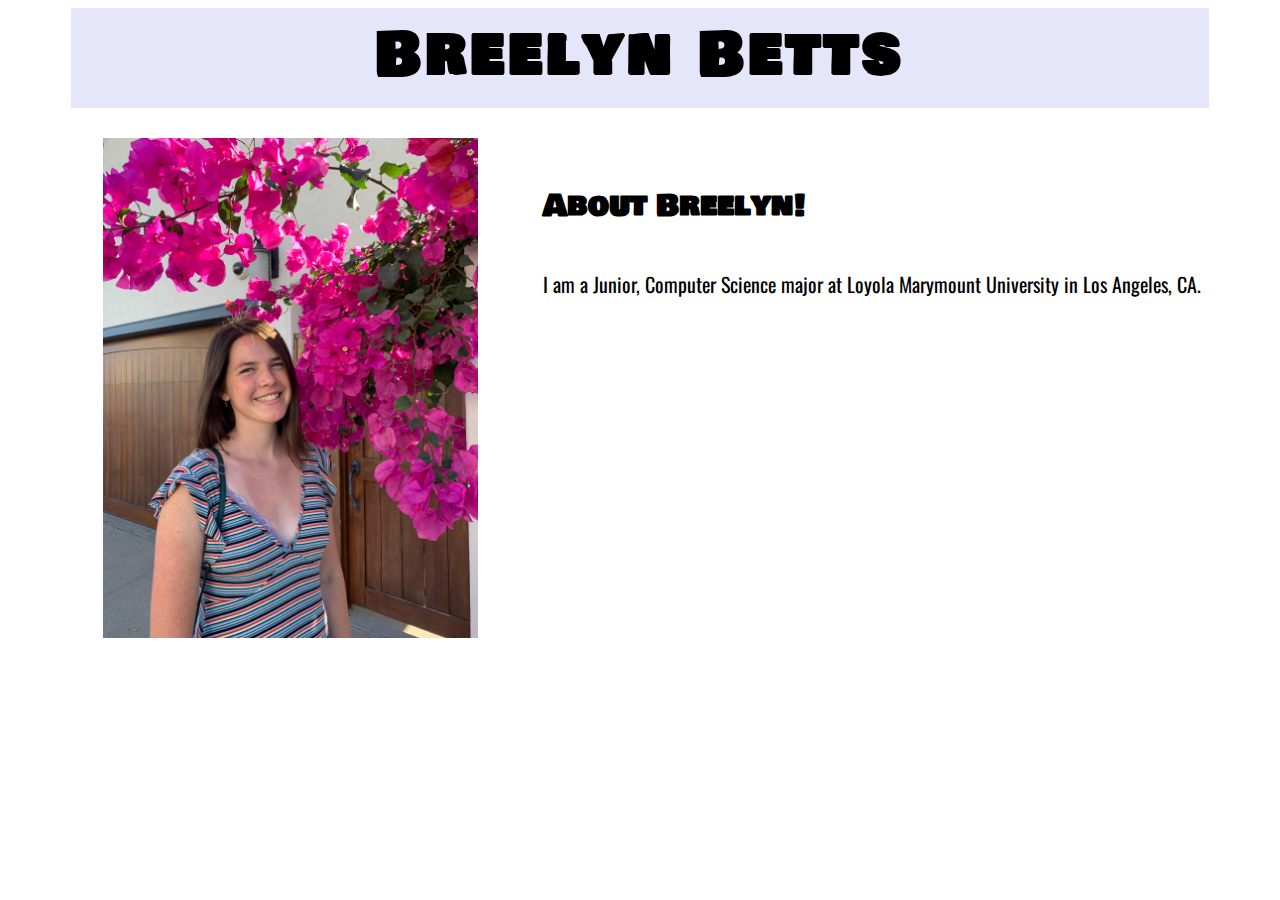
==== index.html @ b9bcabae "updating website with about me info section" ====
<html>
    <head>
        <title>Breelyn Betts' Github Website</title>
        <link rel="stylesheet" type="text/css" href="./main.css">
    </head>
    <body>
        <div class="header">
            <h1>Breelyn Betts</h1>
        </div>

        <div class="about">
            <img src="./profile.jpg" alt="Profile" height="500px">

            <div class="aboutInfo">
                <h4>About Breelyn!</h4>
                <p>
                    I am a Junior, Computer Science major at Loyola Marymount University in Los Angeles, CA. 
                </p>

            </div>

        </div>
        

    </body>
</html>
---- main.css ----
@import url('https://fonts.googleapis.com/css?family=Bowlby+One+SC|Oswald&display=swap');

.header {
    background-color: lavender;
    margin-left: 5%;
    margin-right: 5%;
    height: 100px;
}

h1 {
    font-family: 'Bowlby One SC', cursive;
    text-align: center;
    font-size: 60px;
    letter-spacing: 4px;
    
}

.about {
    display: flex;
}

img {
    margin-left: 7.5%;
    margin-top: 30px;
    margin-right: 30px;
}

.aboutInfo {
    display: inline;
    padding: 35px;
}

h4 {
    font-family: 'Bowlby One SC', cursive;
    font-size: 30px;
}

p {
    font-family: 'Oswald', sans-serif;
    font-size: 20px;
}
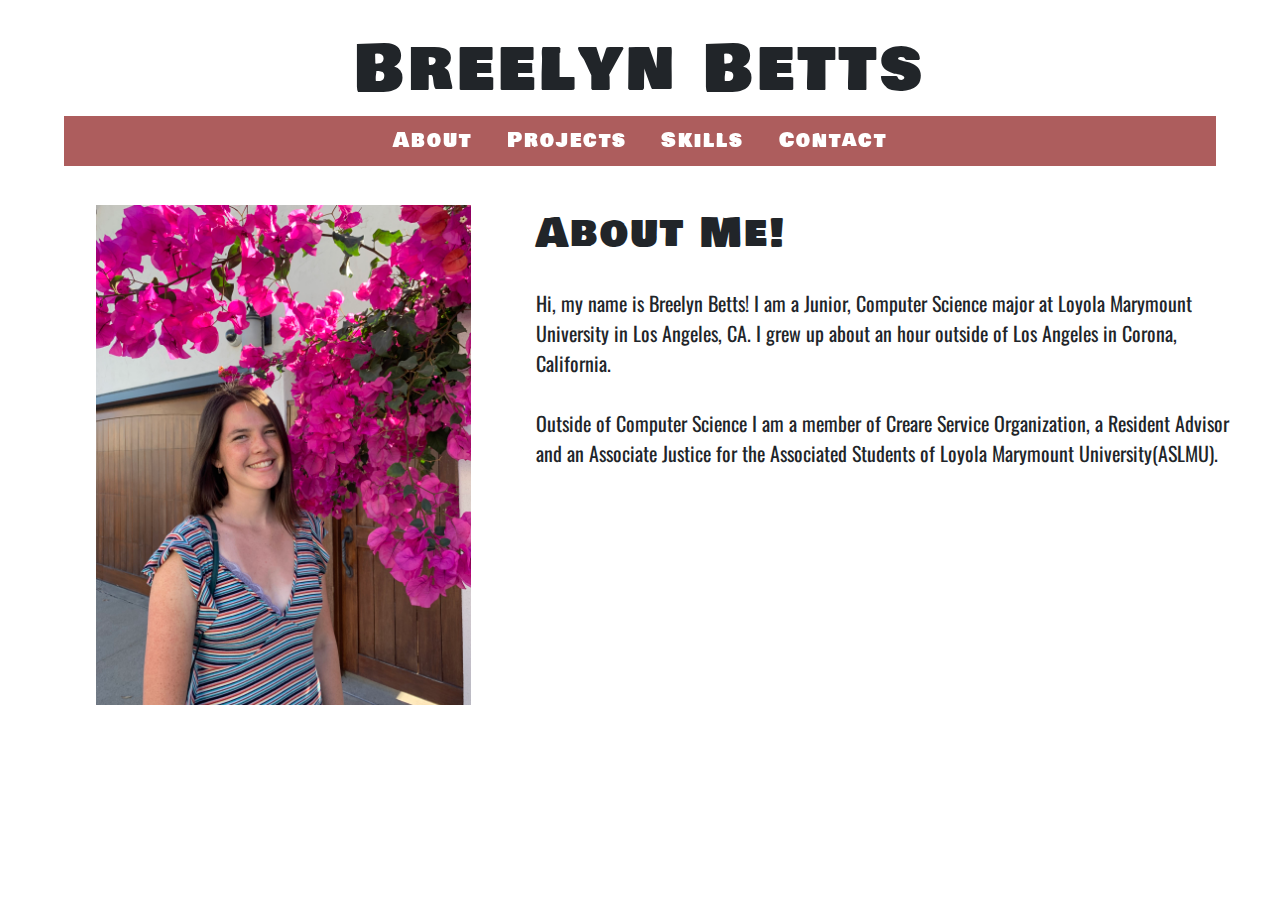
==== commit f8445584: "working on navigation bar and about me section" ====
--- a/index.html
+++ b/index.html
@@ -2,19 +2,33 @@
     <head>
         <title>Breelyn Betts' Github Website</title>
         <link rel="stylesheet" type="text/css" href="./main.css">
+        <link rel="stylesheet" href="https://stackpath.bootstrapcdn.com/bootstrap/4.3.1/css/bootstrap.min.css" integrity="sha384-ggOyR0iXCbMQv3Xipma34MD+dH/1fQ784/j6cY/iJTQUOhcWr7x9JvoRxT2MZw1T" crossorigin="anonymous">
     </head>
     <body>
         <div class="header">
             <h1>Breelyn Betts</h1>
+
+            <nav id="nav" class="navbar navbar-expand-sm bg-none justify-content-center">
+                <ul>
+                    <li><a href="#about">About</a></li>
+                    <li><a href="#">Projects</a></li>
+                    <li><a href="#">Skills</a></li>
+                    <li><a href="#">Contact</a></li>
+                </ul>
+            </nav>
         </div>
 
-        <div class="about">
+        <div id="about">
             <img src="./profile.jpg" alt="Profile" height="500px">
 
             <div class="aboutInfo">
-                <h4>About Breelyn!</h4>
+                <h4>About Me!</h4>
                 <p>
-                    I am a Junior, Computer Science major at Loyola Marymount University in Los Angeles, CA. 
+                    Hi, my name is Breelyn Betts! I am a Junior, Computer Science major at Loyola Marymount University in Los Angeles, CA. 
+                    I grew up about an hour outside of Los Angeles in Corona, California. 
+                    <br><br>
+                    Outside of Computer Science I am a member of Creare Service Organization, a Resident Advisor and an Associate Justice for the 
+                    Associated Students of Loyola Marymount University(ASLMU).
                 </p>
 
             </div>
@@ -22,5 +36,8 @@
         </div>
         
 
+        <script src="https://code.jquery.com/jquery-3.3.1.slim.min.js" integrity="sha384-q8i/X+965DzO0rT7abK41JStQIAqVgRVzpbzo5smXKp4YfRvH+8abtTE1Pi6jizo" crossorigin="anonymous"></script>
+        <script src="https://cdnjs.cloudflare.com/ajax/libs/popper.js/1.14.7/umd/popper.min.js" integrity="sha384-UO2eT0CpHqdSJQ6hJty5KVphtPhzWj9WO1clHTMGa3JDZwrnQq4sF86dIHNDz0W1" crossorigin="anonymous"></script>
+        <script src="https://stackpath.bootstrapcdn.com/bootstrap/4.3.1/js/bootstrap.min.js" integrity="sha384-JjSmVgyd0p3pXB1rRibZUAYoIIy6OrQ6VrjIEaFf/nJGzIxFDsf4x0xIM+B07jRM" crossorigin="anonymous"></script>
     </body>
 </html>--- a/main.css
+++ b/main.css
@@ -1,21 +1,56 @@
 @import url('https://fonts.googleapis.com/css?family=Bowlby+One+SC|Oswald&display=swap');
 
 .header {
-    background-color: lavender;
-    margin-left: 5%;
-    margin-right: 5%;
-    height: 100px;
+    /* background-color: lavender; */
+    position: fixed;
+    width:100%;
+    top:0px;
 }
 
-h1 {
+.header h1 {
     font-family: 'Bowlby One SC', cursive;
     text-align: center;
-    font-size: 60px;
-    letter-spacing: 4px;
-    
+    font-size: 65px;
+    padding-top: 30px;
+    letter-spacing: 4px;  
 }
 
-.about {
+#nav ul {
+    list-style-type: none;
+    margin: 0;
+    padding: 0;
+    overflow: hidden;
+}
+
+.header li {
+    display: inline;
+    font-family: 'Bowlby One SC', cursive;
+    letter-spacing: 2px;
+    font-size: 20px;
+}
+
+.header li a {
+    text-decoration: none;
+    padding: 15px 15px;
+    display:inline-block;
+    color: white;
+}
+
+.header li a:hover {
+    color:black;
+    text-decoration: none;
+}
+
+
+#nav {
+    background-color: #ad5d5d;
+    width: 90%;
+    margin-left:5%;
+    height: 50px;
+}
+
+#about {
+    padding-top: 175px;
     display: flex;
 }
 
@@ -30,12 +65,14 @@
     padding: 35px;
 }
 
-h4 {
+.aboutInfo h4 {
     font-family: 'Bowlby One SC', cursive;
-    font-size: 30px;
+    font-size: 40px;
+    letter-spacing: 2px;
 }
 
-p {
+.aboutInfo p {
+    margin-top: 30px;
     font-family: 'Oswald', sans-serif;
     font-size: 20px;
-}+}
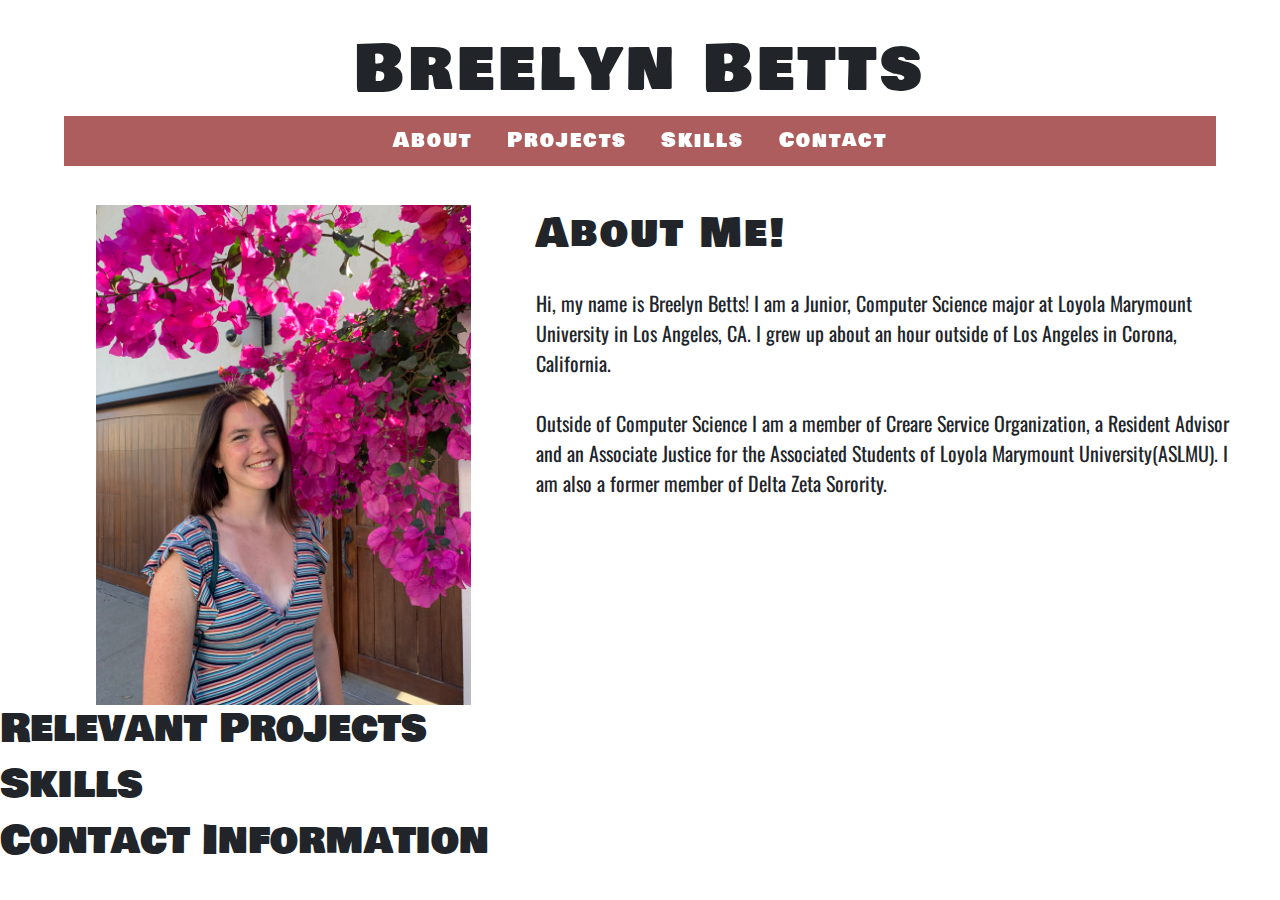
==== commit 8fd1ccd9: "working on adding more info" ====
--- a/index.html
+++ b/index.html
@@ -11,16 +11,15 @@
             <nav id="nav" class="navbar navbar-expand-sm bg-none justify-content-center">
                 <ul>
                     <li><a href="#about">About</a></li>
-                    <li><a href="#">Projects</a></li>
-                    <li><a href="#">Skills</a></li>
-                    <li><a href="#">Contact</a></li>
+                    <li><a href="#projects">Projects</a></li>
+                    <li><a href="#skills">Skills</a></li>
+                    <li><a href="#contact">Contact</a></li>
                 </ul>
             </nav>
         </div>
 
         <div id="about">
             <img src="./profile.jpg" alt="Profile" height="500px">
-
             <div class="aboutInfo">
                 <h4>About Me!</h4>
                 <p>
@@ -28,13 +27,23 @@
                     I grew up about an hour outside of Los Angeles in Corona, California. 
                     <br><br>
                     Outside of Computer Science I am a member of Creare Service Organization, a Resident Advisor and an Associate Justice for the 
-                    Associated Students of Loyola Marymount University(ASLMU).
+                    Associated Students of Loyola Marymount University(ASLMU). I am also a former member of Delta Zeta Sorority. 
                 </p>
 
             </div>
+        </div>
 
+        <div id="projects">
+            <h3>Relevant Projects</h3>
         </div>
         
+        <div id="skills">
+            <h3>Skills</h3>
+        </div>
+
+        <div id="contact">
+            <h3>Contact Information</h3>
+        </div>
 
         <script src="https://code.jquery.com/jquery-3.3.1.slim.min.js" integrity="sha384-q8i/X+965DzO0rT7abK41JStQIAqVgRVzpbzo5smXKp4YfRvH+8abtTE1Pi6jizo" crossorigin="anonymous"></script>
         <script src="https://cdnjs.cloudflare.com/ajax/libs/popper.js/1.14.7/umd/popper.min.js" integrity="sha384-UO2eT0CpHqdSJQ6hJty5KVphtPhzWj9WO1clHTMGa3JDZwrnQq4sF86dIHNDz0W1" crossorigin="anonymous"></script>
--- a/main.css
+++ b/main.css
@@ -1,7 +1,7 @@
 @import url('https://fonts.googleapis.com/css?family=Bowlby+One+SC|Oswald&display=swap');
 
 .header {
-    /* background-color: lavender; */
+    background-color: white;
     position: fixed;
     width:100%;
     top:0px;
@@ -76,3 +76,17 @@
     font-family: 'Oswald', sans-serif;
     font-size: 20px;
 }
+
+#projects h3 {
+    font-family: 'Bowlby One SC', cursive;
+    font-size: 40px;
+}
+
+#skills h3 {
+    font-family: 'Bowlby One SC', cursive;
+    font-size: 40px;
+}
+#contact h3 {
+    font-family: 'Bowlby One SC', cursive;
+    font-size: 40px;
+}
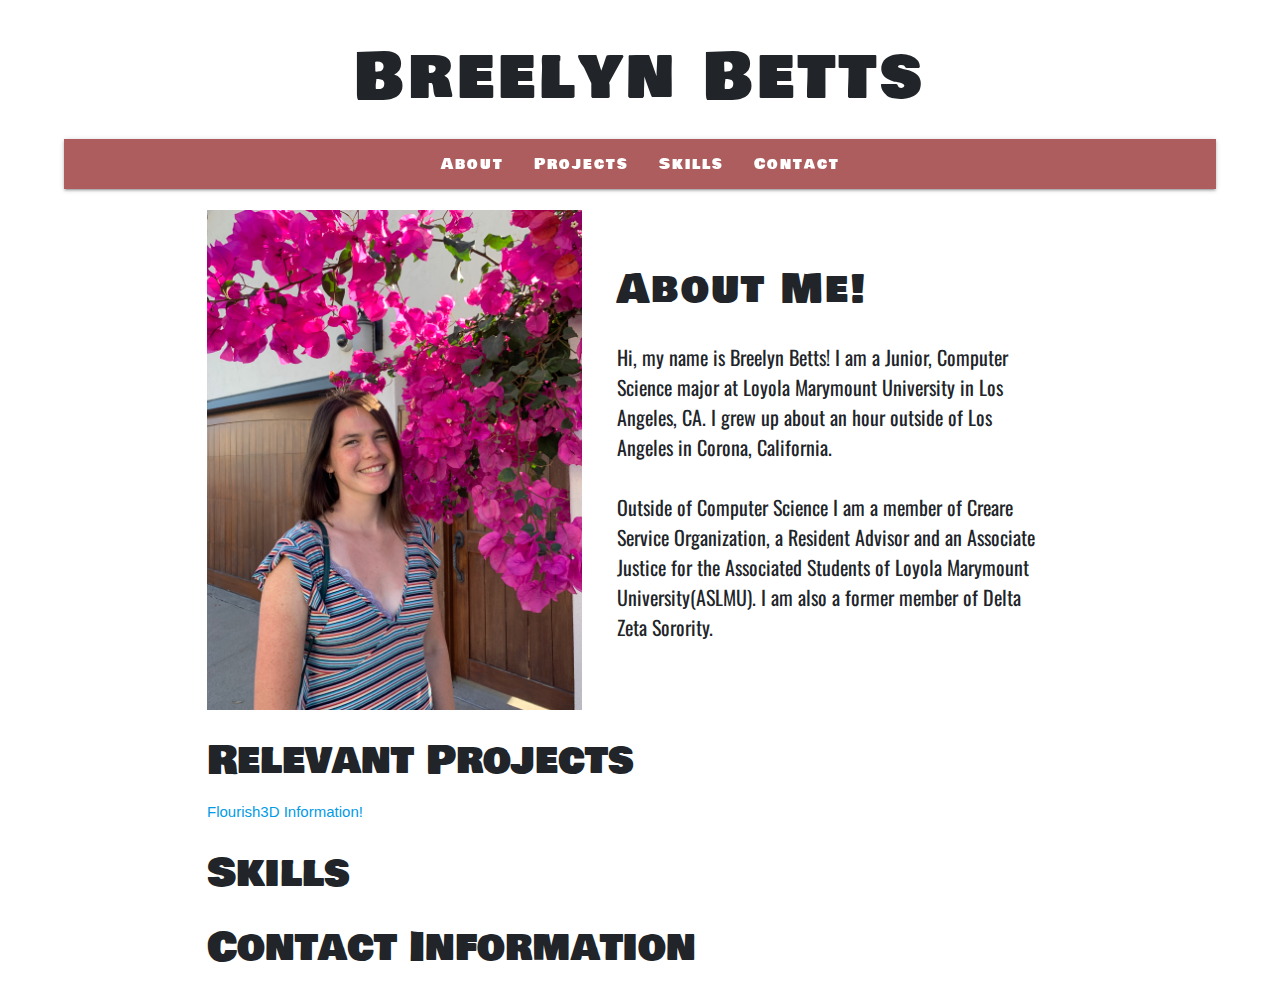
==== commit 86d1d156: "added materialize css to create margins for site" ====
--- a/index.html
+++ b/index.html
@@ -1,8 +1,11 @@
+<!DOCTYPE html>
 <html>
     <head>
+        <meta charset="UTF-8">
         <title>Breelyn Betts' Github Website</title>
         <link rel="stylesheet" type="text/css" href="./main.css">
         <link rel="stylesheet" href="https://stackpath.bootstrapcdn.com/bootstrap/4.3.1/css/bootstrap.min.css" integrity="sha384-ggOyR0iXCbMQv3Xipma34MD+dH/1fQ784/j6cY/iJTQUOhcWr7x9JvoRxT2MZw1T" crossorigin="anonymous">
+        <link rel="stylesheet" href="https://cdnjs.cloudflare.com/ajax/libs/materialize/1.0.0/css/materialize.min.css">
     </head>
     <body>
         <div class="header">
@@ -18,6 +21,7 @@
             </nav>
         </div>
 
+        <div class="container">
         <div id="about">
             <img src="./profile.jpg" alt="Profile" height="500px">
             <div class="aboutInfo">
@@ -29,12 +33,14 @@
                     Outside of Computer Science I am a member of Creare Service Organization, a Resident Advisor and an Associate Justice for the 
                     Associated Students of Loyola Marymount University(ASLMU). I am also a former member of Delta Zeta Sorority. 
                 </p>
-
             </div>
         </div>
 
+        <div class="container"></div>
+
         <div id="projects">
             <h3>Relevant Projects</h3>
+            <a href="https://science.nd.edu/news/blossoming-student-startup-designs-crystallized-flowers-for-cancer-patients/" target="_blank">Flourish3D Information!</a>
         </div>
         
         <div id="skills">
@@ -44,6 +50,7 @@
         <div id="contact">
             <h3>Contact Information</h3>
         </div>
+        </div>
 
         <script src="https://code.jquery.com/jquery-3.3.1.slim.min.js" integrity="sha384-q8i/X+965DzO0rT7abK41JStQIAqVgRVzpbzo5smXKp4YfRvH+8abtTE1Pi6jizo" crossorigin="anonymous"></script>
         <script src="https://cdnjs.cloudflare.com/ajax/libs/popper.js/1.14.7/umd/popper.min.js" integrity="sha384-UO2eT0CpHqdSJQ6hJty5KVphtPhzWj9WO1clHTMGa3JDZwrnQq4sF86dIHNDz0W1" crossorigin="anonymous"></script>
--- a/main.css
+++ b/main.css
@@ -11,7 +11,6 @@
     font-family: 'Bowlby One SC', cursive;
     text-align: center;
     font-size: 65px;
-    padding-top: 30px;
     letter-spacing: 4px;  
 }
 
@@ -50,15 +49,15 @@
 }
 
 #about {
-    padding-top: 175px;
+    padding-top: 210px;
     display: flex;
 }
 
-img {
+/* img {
     margin-left: 7.5%;
     margin-top: 30px;
     margin-right: 30px;
-}
+} */
 
 .aboutInfo {
     display: inline;
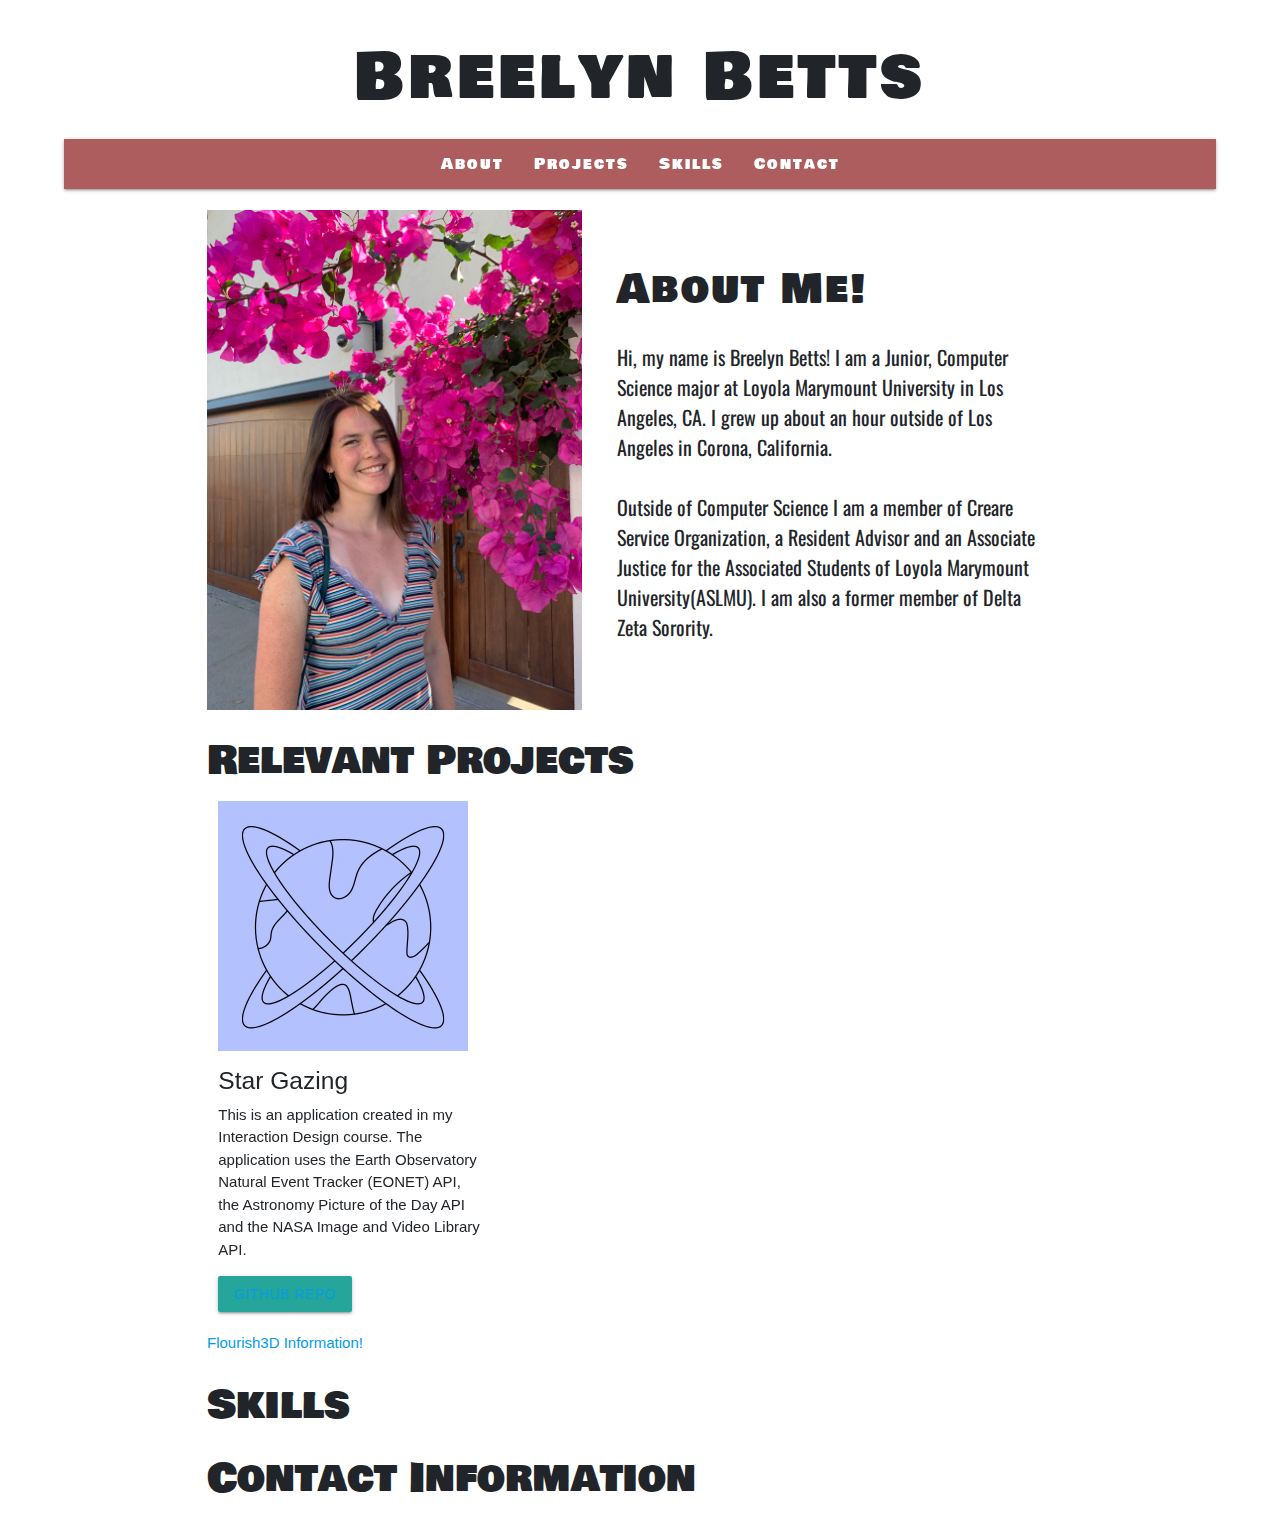
==== commit c80a09d4: "adding projects to page" ====
--- a/index.html
+++ b/index.html
@@ -40,6 +40,24 @@
 
         <div id="projects">
             <h3>Relevant Projects</h3>
+            <div class="row">
+                <div class="col s4">
+                    <img src="./stargazinglogo.jpg" height="250px" class="starlogo"> 
+                    <h5>Star Gazing</h5>
+                    <p>
+                        This is an application created in my Interaction Design course. The application uses the Earth Observatory Natural Event Tracker (EONET) API, 
+                        the Astronomy Picture of the Day API and the NASA Image and Video Library API. 
+                    </p>
+                    <button class="waves-effect waves-light btn"><a href="https://github.com/breelynbetts/react">GITHUB REPO</a></button>
+                </div>
+                <div class="col s4">
+
+                </div>
+                <div class="col s4">
+
+                </div>
+            </div>
+
             <a href="https://science.nd.edu/news/blossoming-student-startup-designs-crystallized-flowers-for-cancer-patients/" target="_blank">Flourish3D Information!</a>
         </div>
         
--- a/main.css
+++ b/main.css
@@ -89,3 +89,8 @@
     font-family: 'Bowlby One SC', cursive;
     font-size: 40px;
 }
+
+.starlogo {
+    position: relative;
+    z-index: -1;
+}
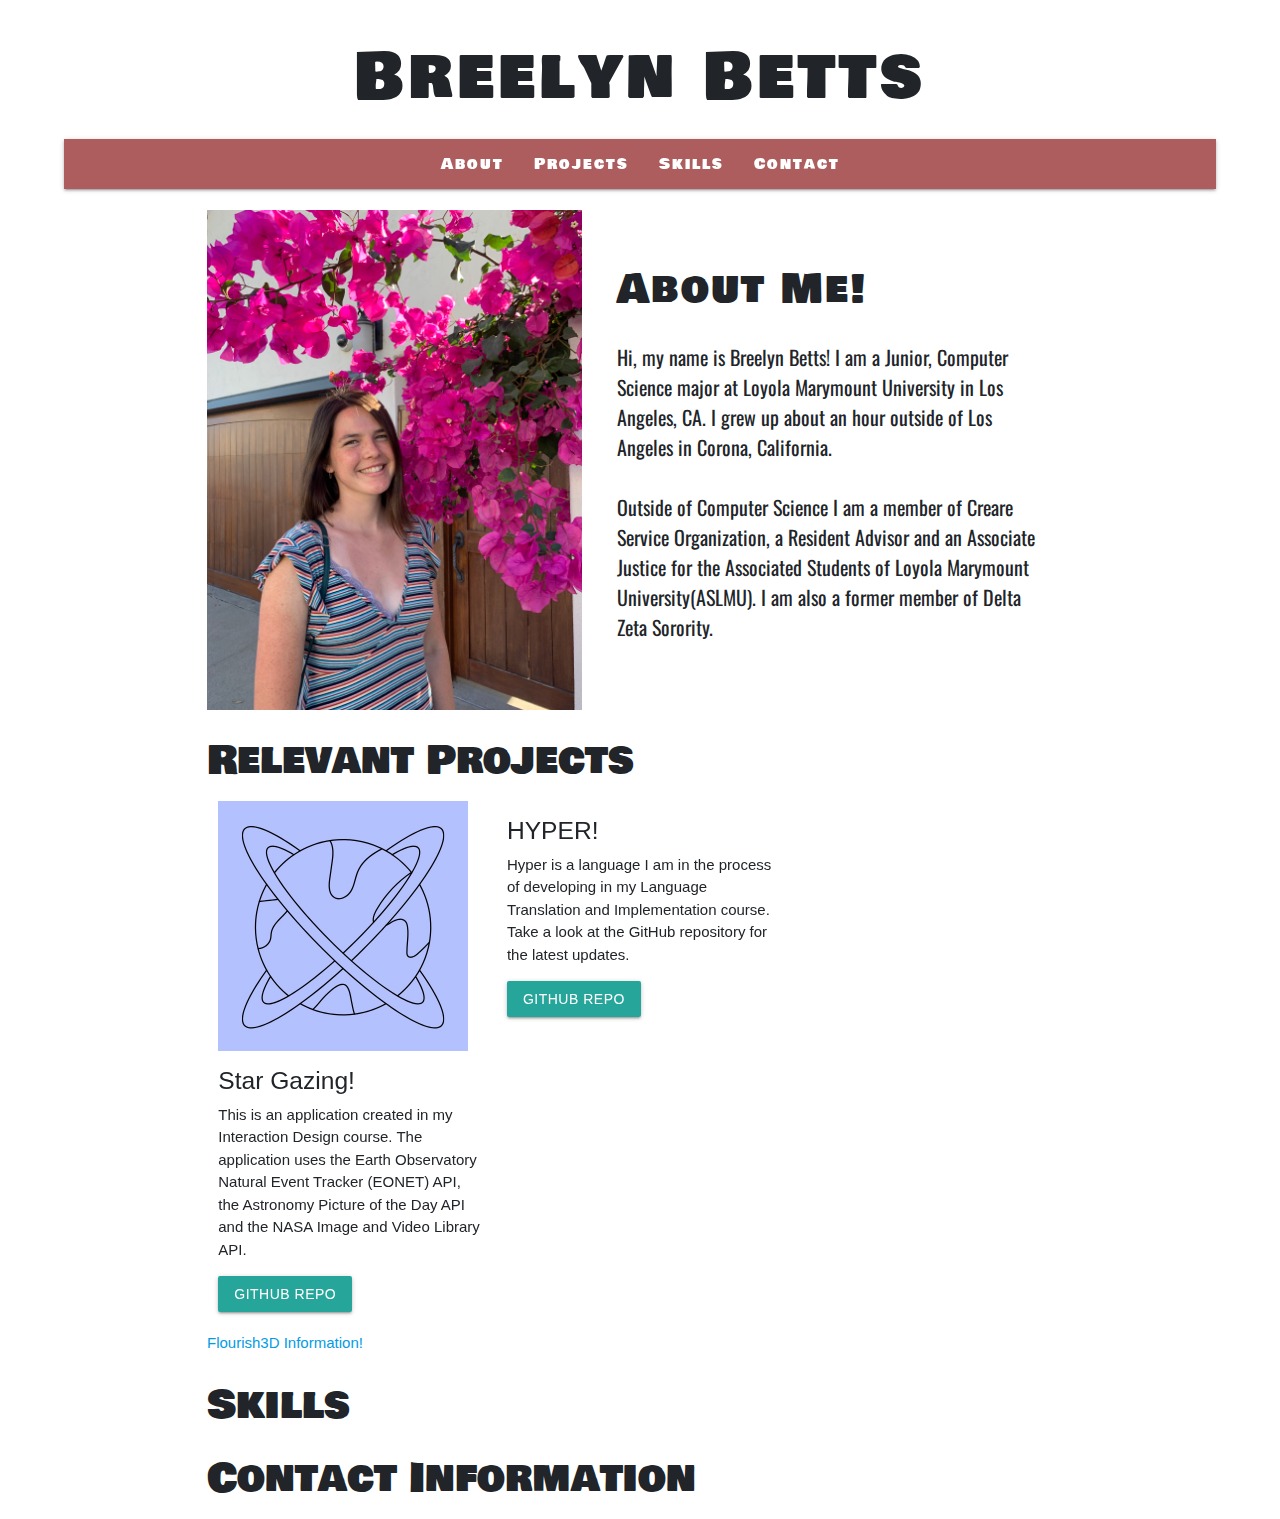
==== commit b1859cfa: "more updates to project" ====
--- a/index.html
+++ b/index.html
@@ -43,14 +43,20 @@
             <div class="row">
                 <div class="col s4">
                     <img src="./stargazinglogo.jpg" height="250px" class="starlogo"> 
-                    <h5>Star Gazing</h5>
+                    <h5>Star Gazing!</h5>
                     <p>
                         This is an application created in my Interaction Design course. The application uses the Earth Observatory Natural Event Tracker (EONET) API, 
                         the Astronomy Picture of the Day API and the NASA Image and Video Library API. 
                     </p>
-                    <button class="waves-effect waves-light btn"><a href="https://github.com/breelynbetts/react">GITHUB REPO</a></button>
+                    <button class="waves-effect waves-light btn" onclick="location.href = 'https://github.com/breelynbetts/react' ">GITHUB REPO</button>
                 </div>
                 <div class="col s4">
+                    <h5>HYPER!</h5>
+                    <p>
+                        Hyper is a language I am in the process of developing in my Language Translation and Implementation course. Take a look at the 
+                        GitHub repository for the latest updates. 
+                    </p>
+                    <button class="waves-effect waves-light btn" onclick="location.href = 'https://github.com/breelynbetts/HYPER' ">GITHUB REPO</button>
 
                 </div>
                 <div class="col s4">
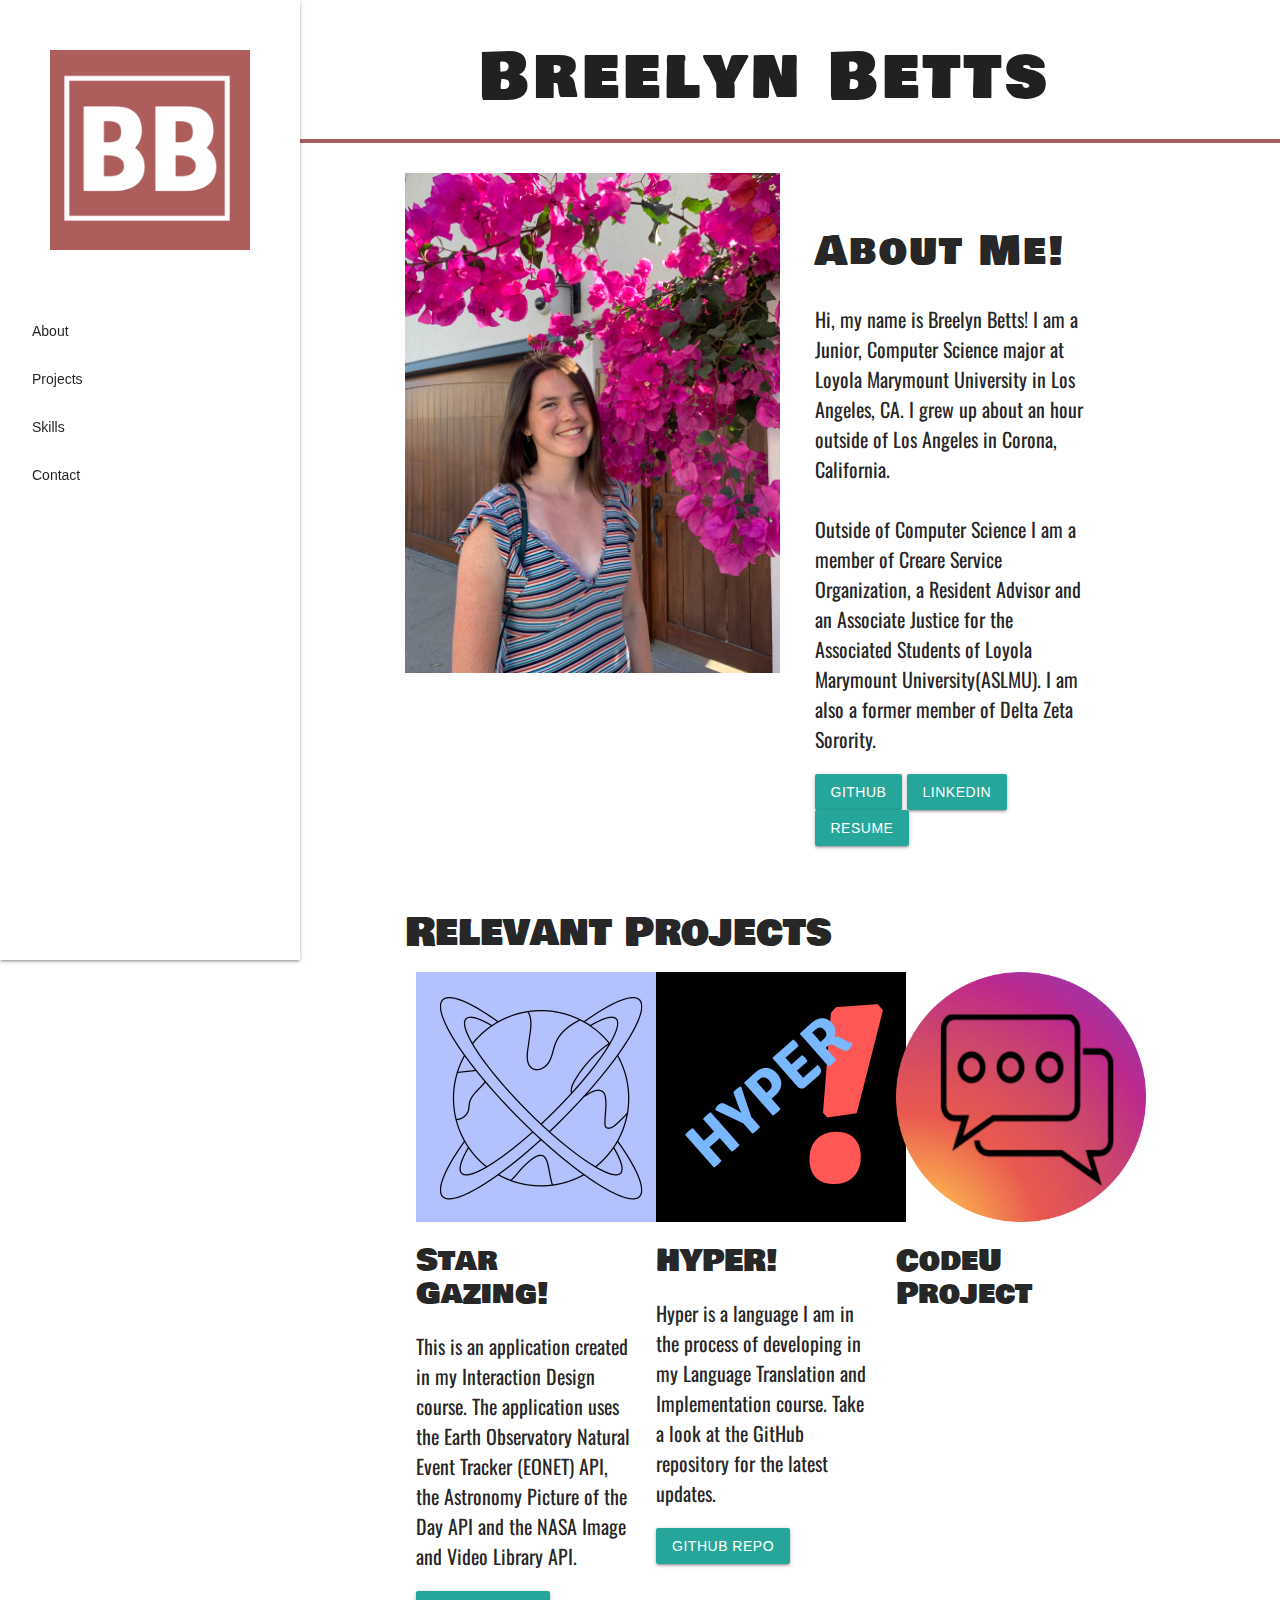
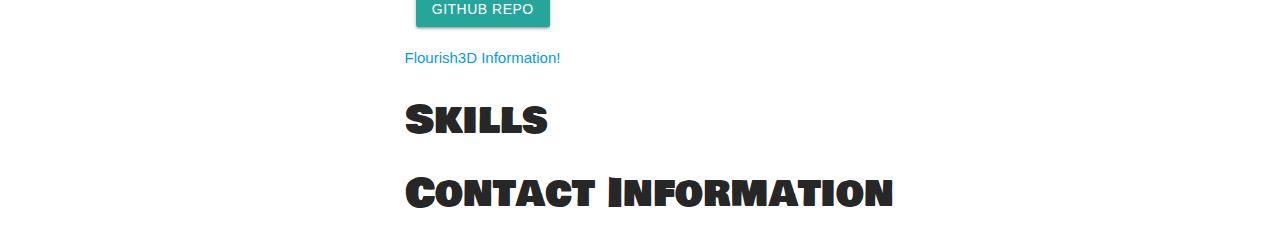
==== commit 8490b227: "added more projects and changed navbar layout" ====
--- a/index.html
+++ b/index.html
@@ -4,80 +4,92 @@
         <meta charset="UTF-8">
         <title>Breelyn Betts' Github Website</title>
         <link rel="stylesheet" type="text/css" href="./main.css">
-        <link rel="stylesheet" href="https://stackpath.bootstrapcdn.com/bootstrap/4.3.1/css/bootstrap.min.css" integrity="sha384-ggOyR0iXCbMQv3Xipma34MD+dH/1fQ784/j6cY/iJTQUOhcWr7x9JvoRxT2MZw1T" crossorigin="anonymous">
         <link rel="stylesheet" href="https://cdnjs.cloudflare.com/ajax/libs/materialize/1.0.0/css/materialize.min.css">
+        <link href="https://fonts.googleapis.com/icon?family=Material+Icons" rel="stylesheet">
+        <link rel="icon" href="./mylogo.png" type="image/png" sizes="32x32"/>
     </head>
     <body>
-        <div class="header">
-            <h1>Breelyn Betts</h1>
 
-            <nav id="nav" class="navbar navbar-expand-sm bg-none justify-content-center">
-                <ul>
-                    <li><a href="#about">About</a></li>
-                    <li><a href="#projects">Projects</a></li>
-                    <li><a href="#skills">Skills</a></li>
-                    <li><a href="#contact">Contact</a></li>
-                </ul>
-            </nav>
-        </div>
+        <ul id="slide-out" class="sidenav sidenav-fixed">
+            <img class='sidebarimg'src="./mylogo.png" alt="Profile" height="200px">
+            <li><a href="#about">About</a></li>
+            <li><a href="#projects">Projects</a></li>
+            <li><a href="#skills">Skills</a></li>
+            <li><a href="#contact">Contact</a></li>
+        </ul>
+        <a href="#" data-target="slide-out" class="left sidenav-trigger hide-on-medium-and-up"><i class="material-icons">menu</i></a>
 
+        <header>
+            <div class="header">
+                <h1>Breelyn Betts</h1>
+                <div class="headerLine"></div>
+            </div>
+        </header>
+        
+        <main>
         <div class="container">
-        <div id="about">
-            <img src="./profile.jpg" alt="Profile" height="500px">
-            <div class="aboutInfo">
-                <h4>About Me!</h4>
-                <p>
-                    Hi, my name is Breelyn Betts! I am a Junior, Computer Science major at Loyola Marymount University in Los Angeles, CA. 
-                    I grew up about an hour outside of Los Angeles in Corona, California. 
-                    <br><br>
-                    Outside of Computer Science I am a member of Creare Service Organization, a Resident Advisor and an Associate Justice for the 
-                    Associated Students of Loyola Marymount University(ASLMU). I am also a former member of Delta Zeta Sorority. 
-                </p>
-            </div>
-        </div>
-
-        <div class="container"></div>
-
-        <div id="projects">
-            <h3>Relevant Projects</h3>
-            <div class="row">
-                <div class="col s4">
-                    <img src="./stargazinglogo.jpg" height="250px" class="starlogo"> 
-                    <h5>Star Gazing!</h5>
+            <div id="about">
+                <img src="./profile.jpg" alt="Profile" height="500px">
+                <div class="aboutInfo">
+                    <h4>About Me!</h4>
                     <p>
-                        This is an application created in my Interaction Design course. The application uses the Earth Observatory Natural Event Tracker (EONET) API, 
-                        the Astronomy Picture of the Day API and the NASA Image and Video Library API. 
+                        Hi, my name is Breelyn Betts! I am a Junior, Computer Science major at Loyola Marymount University in Los Angeles, CA. 
+                        I grew up about an hour outside of Los Angeles in Corona, California. 
+                        <br><br>
+                        Outside of Computer Science I am a member of Creare Service Organization, a Resident Advisor and an Associate Justice for the 
+                        Associated Students of Loyola Marymount University(ASLMU). I am also a former member of Delta Zeta Sorority. 
                     </p>
-                    <button class="waves-effect waves-light btn" onclick="location.href = 'https://github.com/breelynbetts/react' ">GITHUB REPO</button>
-                </div>
-                <div class="col s4">
-                    <h5>HYPER!</h5>
-                    <p>
-                        Hyper is a language I am in the process of developing in my Language Translation and Implementation course. Take a look at the 
-                        GitHub repository for the latest updates. 
-                    </p>
-                    <button class="waves-effect waves-light btn" onclick="location.href = 'https://github.com/breelynbetts/HYPER' ">GITHUB REPO</button>
-
-                </div>
-                <div class="col s4">
-
+                    <button class="waves-effect waves-light btn" onclick="location.href = 'https://github.com/breelynbetts' ">GITHUB</button>
+                    <button class="waves-effect waves-light btn" onclick="location.href = 'https://www.linkedin.com/in/breelynbetts/' ">LinkedIn</button>
+                    <button class="waves-effect waves-light btn" onclick="location.href = 'https://drive.google.com/file/d/1JhQ2QcVov-t3dt9uMzkgVWlRitzJS1Az/view?usp=sharing' ">RESUME</button>
                 </div>
             </div>
 
-            <a href="https://science.nd.edu/news/blossoming-student-startup-designs-crystallized-flowers-for-cancer-patients/" target="_blank">Flourish3D Information!</a>
-        </div>
+            <div id="projects">
+                <h3>Relevant Projects</h3>
+                <div class="row">
+                    <div class="col s4">
+                        <img src="./stargazinglogo.jpg" height="250px" class="starlogo"> 
+                        <h5>Star Gazing!</h5>
+                        <p>
+                            This is an application created in my Interaction Design course. The application uses the Earth Observatory Natural Event Tracker (EONET) API, 
+                            the Astronomy Picture of the Day API and the NASA Image and Video Library API. 
+                        </p>
+                        <button class="waves-effect waves-light btn" onclick="location.href = 'https://github.com/breelynbetts/react' ">GITHUB REPO</button>
+                    </div>
+                    <div class="col s4">
+                        <img src="./hyper.png" height="250px" class="starlogo"> 
+                        <h5>HYPER!</h5>
+                        <p>
+                            Hyper is a language I am in the process of developing in my Language Translation and Implementation course. Take a look at the 
+                            GitHub repository for the latest updates. 
+                        </p>
+                        <button class="waves-effect waves-light btn" onclick="location.href = 'https://github.com/breelynbetts/HYPER' ">GITHUB REPO</button>
+    
+                    </div>
+                    <div class="col s4">
+                        <img src="./codeulogo.png" height="250px" class="starlogo"> 
+                        <h5>CodeU Project</h5>
+
+    
+                    </div>
+                </div>
+    
+                <a href="https://science.nd.edu/news/blossoming-student-startup-designs-crystallized-flowers-for-cancer-patients/" target="_blank">Flourish3D Information!</a>
+            </div>
+            
+            <div id="skills">
+                <h3>Skills</h3>
+            </div>
+    
+            <div id="contact">
+                <h3>Contact Information</h3>
+            </div>
+            </div>
+        </main>
+        <script src="https://code.jquery.com/jquery-3.3.1.slim.min.js" integrity="sha384-q8i/X+965DzO0rT7abK41JStQIAqVgRVzpbzo5smXKp4YfRvH+8abtTE1Pi6jizo" crossorigin="anonymous"></script>
+        <script src="https://cdnjs.cloudflare.com/ajax/libs/materialize/1.0.0/js/materialize.min.js"></script>
         
-        <div id="skills">
-            <h3>Skills</h3>
-        </div>
-
-        <div id="contact">
-            <h3>Contact Information</h3>
-        </div>
-        </div>
-
-        <script src="https://code.jquery.com/jquery-3.3.1.slim.min.js" integrity="sha384-q8i/X+965DzO0rT7abK41JStQIAqVgRVzpbzo5smXKp4YfRvH+8abtTE1Pi6jizo" crossorigin="anonymous"></script>
-        <script src="https://cdnjs.cloudflare.com/ajax/libs/popper.js/1.14.7/umd/popper.min.js" integrity="sha384-UO2eT0CpHqdSJQ6hJty5KVphtPhzWj9WO1clHTMGa3JDZwrnQq4sF86dIHNDz0W1" crossorigin="anonymous"></script>
-        <script src="https://stackpath.bootstrapcdn.com/bootstrap/4.3.1/js/bootstrap.min.js" integrity="sha384-JjSmVgyd0p3pXB1rRibZUAYoIIy6OrQ6VrjIEaFf/nJGzIxFDsf4x0xIM+B07jRM" crossorigin="anonymous"></script>
+        <script src="./main.js"></script>
     </body>
 </html>--- a/main.css
+++ b/main.css
@@ -2,7 +2,7 @@
 
 .header {
     background-color: white;
-    position: fixed;
+    /* position: fixed; */
     width:100%;
     top:0px;
 }
@@ -14,50 +14,26 @@
     letter-spacing: 4px;  
 }
 
-#nav ul {
-    list-style-type: none;
-    margin: 0;
-    padding: 0;
-    overflow: hidden;
+.headerLine {
+    background-color: #ad5d5d;
+    height: 4px;
+    width: 100%;
+
 }
 
-.header li {
-    display: inline;
-    font-family: 'Bowlby One SC', cursive;
-    letter-spacing: 2px;
-    font-size: 20px;
+#slide-out {
+    /* background-color: #ad5d5d; */
 }
-
-.header li a {
-    text-decoration: none;
-    padding: 15px 15px;
-    display:inline-block;
-    color: white;
-}
-
-.header li a:hover {
-    color:black;
-    text-decoration: none;
-}
-
-
-#nav {
-    background-color: #ad5d5d;
-    width: 90%;
-    margin-left:5%;
-    height: 50px;
+.sidebarimg {
+    margin-left: 50px;
+    margin-top: 50px;
+    margin-bottom: 50px;
 }
 
 #about {
-    padding-top: 210px;
+    padding-top: 30px;
     display: flex;
 }
-
-/* img {
-    margin-left: 7.5%;
-    margin-top: 30px;
-    margin-right: 30px;
-} */
 
 .aboutInfo {
     display: inline;
@@ -81,6 +57,15 @@
     font-size: 40px;
 }
 
+#projects h5 {
+    font-family: 'Bowlby One SC', cursive;
+    font-size: 30px;
+}
+#projects p {
+    font-family: 'Oswald', sans-serif;
+    font-size: 20px;
+}
+
 #skills h3 {
     font-family: 'Bowlby One SC', cursive;
     font-size: 40px;
@@ -94,3 +79,21 @@
     position: relative;
     z-index: -1;
 }
+
+#col1 {
+    background-color: green;
+}
+
+#col2 {
+    background-color: aquamarine;
+}
+
+header, main, footer {
+    padding-left: 250px;
+  }
+   
+ @media only screen and (max-width : 992px) {
+    header, main, footer {
+      padding-left: 0;
+    }
+ }
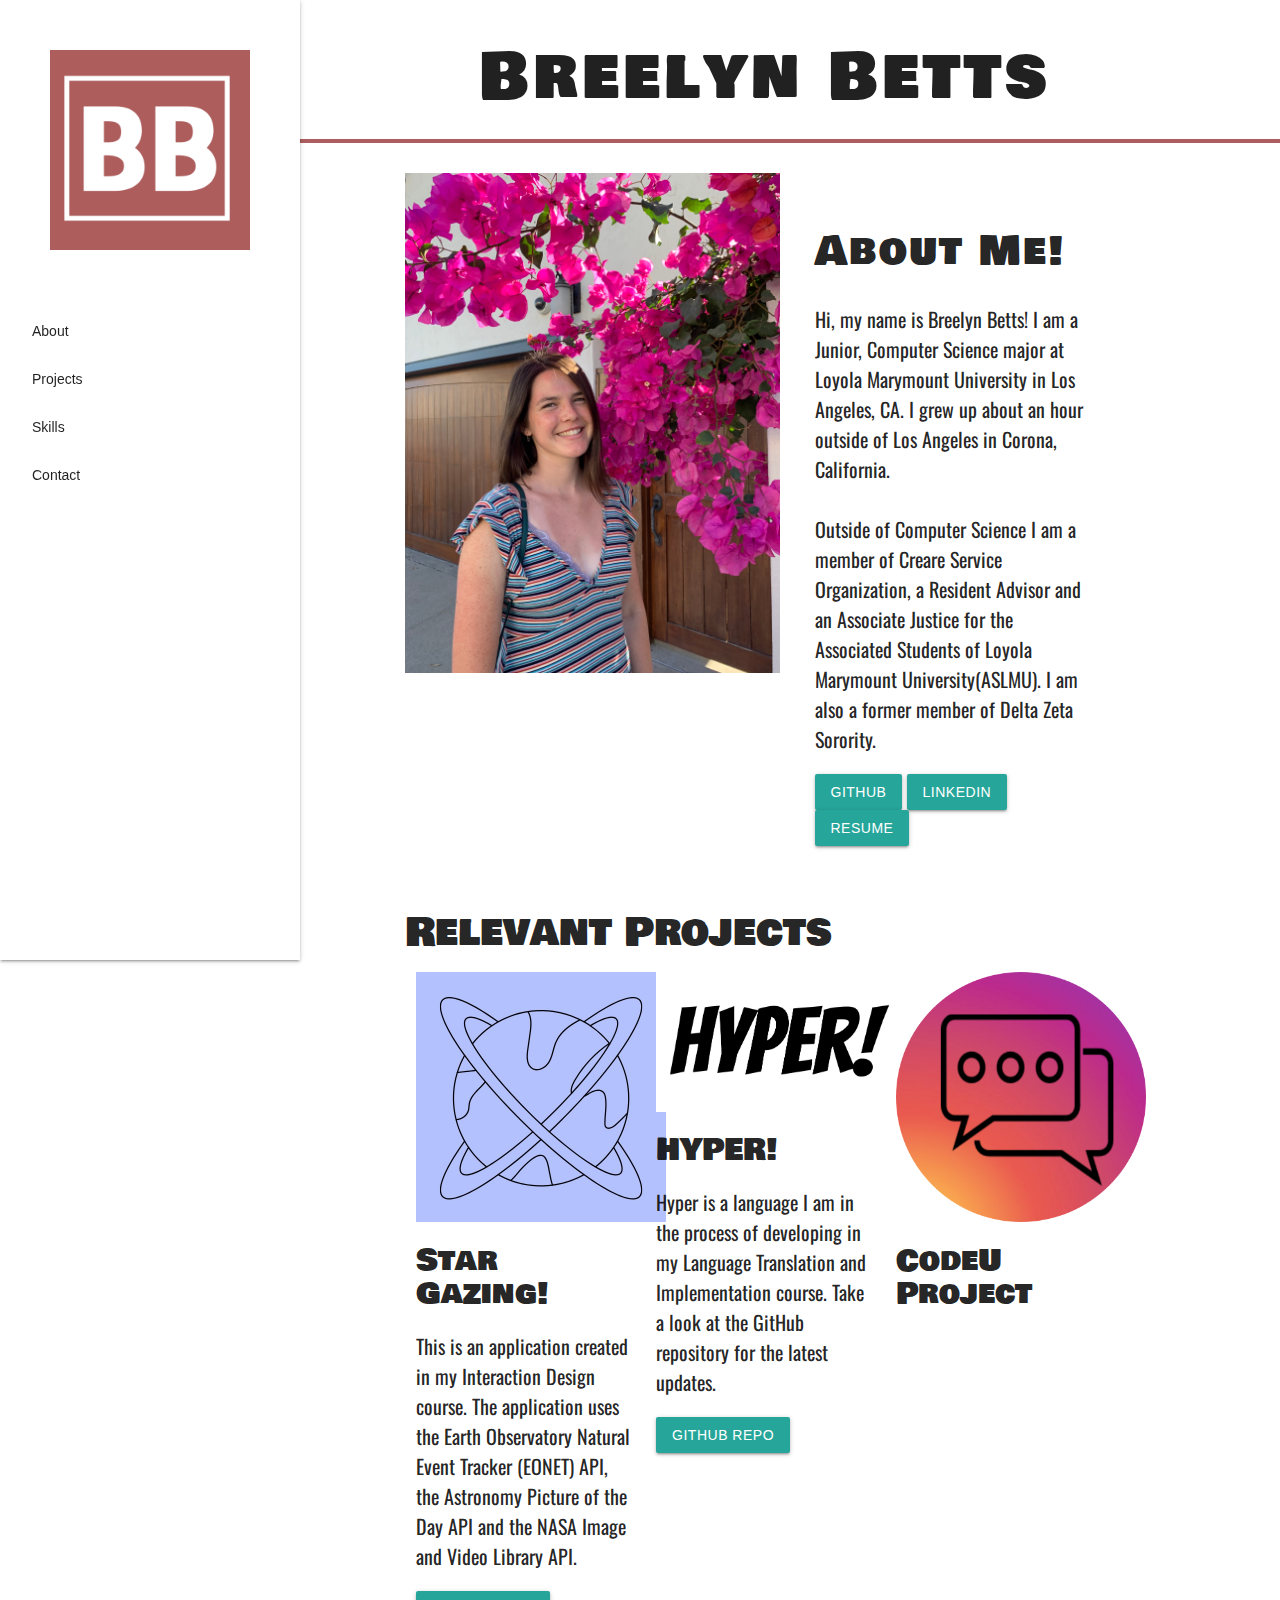
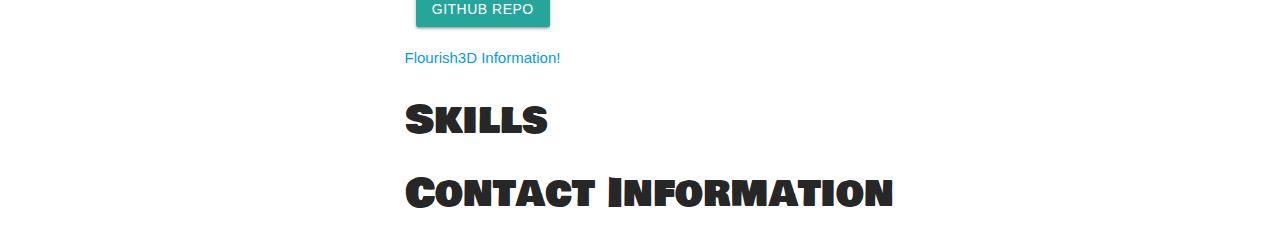
==== commit 7582ce14: "changed logo for hyper" ====
--- a/index.html
+++ b/index.html
@@ -11,7 +11,7 @@
     <body>
 
         <ul id="slide-out" class="sidenav sidenav-fixed">
-            <img class='sidebarimg'src="./mylogo.png" alt="Profile" height="200px">
+            <img class='sidebarimg'src="./images/mylogo.png" alt="Profile" height="200px">
             <li><a href="#about">About</a></li>
             <li><a href="#projects">Projects</a></li>
             <li><a href="#skills">Skills</a></li>
@@ -29,7 +29,7 @@
         <main>
         <div class="container">
             <div id="about">
-                <img src="./profile.jpg" alt="Profile" height="500px">
+                <img src="./images/profile.jpg" alt="Profile" height="500px">
                 <div class="aboutInfo">
                     <h4>About Me!</h4>
                     <p>
@@ -49,7 +49,7 @@
                 <h3>Relevant Projects</h3>
                 <div class="row">
                     <div class="col s4">
-                        <img src="./stargazinglogo.jpg" height="250px" class="starlogo"> 
+                        <img src="./images/stargazinglogo.jpg" height="250px" class="starlogo"> 
                         <h5>Star Gazing!</h5>
                         <p>
                             This is an application created in my Interaction Design course. The application uses the Earth Observatory Natural Event Tracker (EONET) API, 
@@ -58,7 +58,7 @@
                         <button class="waves-effect waves-light btn" onclick="location.href = 'https://github.com/breelynbetts/react' ">GITHUB REPO</button>
                     </div>
                     <div class="col s4">
-                        <img src="./hyper.png" height="250px" class="starlogo"> 
+                        <img src="./images/hypre.jpg" width="250px" class="starlogo"> 
                         <h5>HYPER!</h5>
                         <p>
                             Hyper is a language I am in the process of developing in my Language Translation and Implementation course. Take a look at the 
@@ -68,7 +68,7 @@
     
                     </div>
                     <div class="col s4">
-                        <img src="./codeulogo.png" height="250px" class="starlogo"> 
+                        <img src="./images/codeulogo.png" height="250px" class="starlogo"> 
                         <h5>CodeU Project</h5>
 
     
